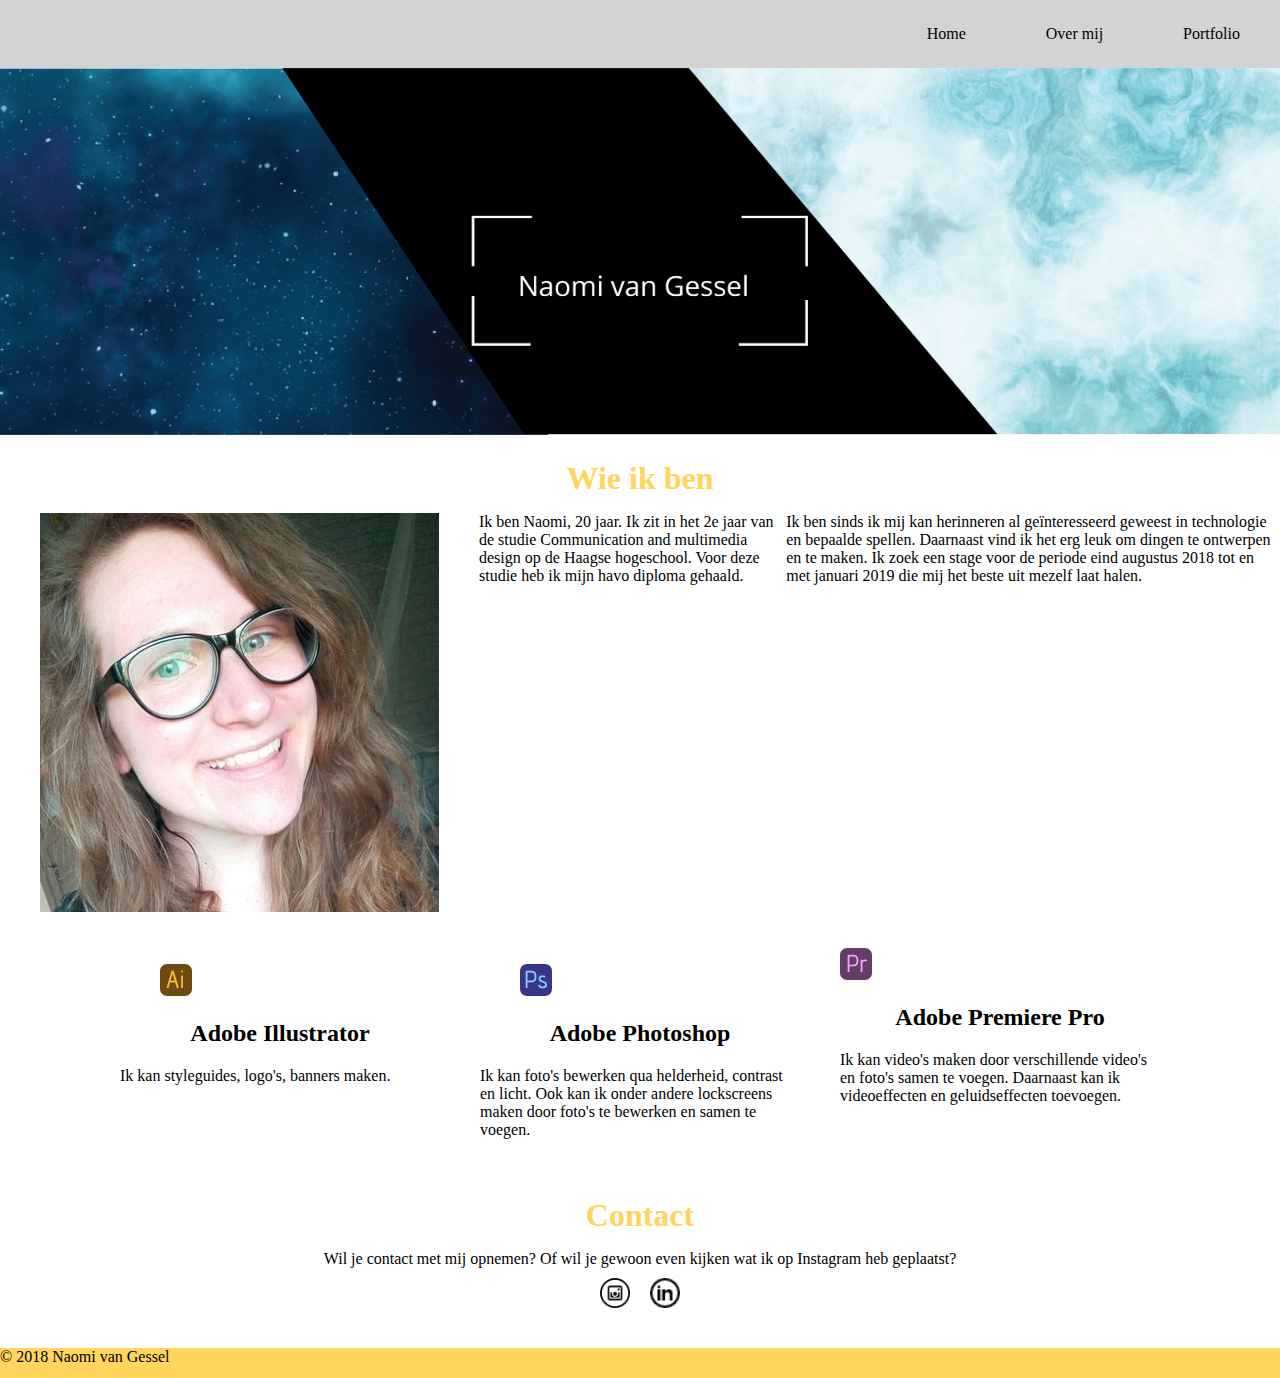
==== index.html @ d39b2806 "added images and content" ====
<!DOCTYPE html>
<html>
<head>
	<title>Naomi van Gessel</title>
	<link rel="stylesheet" type="text/css" href="css/style.css">
</head>
<body>
	<header>
    <nav>
      <ul >
        <li><a href= "index.html">Home</a></li>
        <li><a href="overmij.html">Over mij</a>
        </li>
        <li><a href= "werk.html">Portfolio</a>
        </li>
      </ul>
    </nav>
  </header>
	<main>
		<img class= "header" src="images/header.png">
		<h1 class="center">Wie ik ben</h1>
		<div class="flex">
		<figure class="flex">
			<img class= "me" src="images/me.jpg">
		</figure>
		<p >
			Ik ben Naomi, 20 jaar. Ik zit in het 2e jaar van de studie Communication and multimedia design op de Haagse hogeschool. Voor deze studie heb ik mijn havo diploma gehaald.
		</p> 
		<p>
			Ik ben sinds ik mij kan herinneren al geïnteresseerd geweest in technologie en bepaalde spellen. 
			Daarnaast vind ik het erg leuk om dingen te ontwerpen en te maken. Ik zoek een stage voor de periode eind augustus 2018 tot en met januari 2019 die mij het beste uit mezelf laat halen.
		</p>
		</div>
		<div class="container">
		<div class="info">
			<div>
				<figure>
					<img class= "image" src="images/illustrator.png">
				</figure>
				
				<h2 class="title">Adobe Illustrator</h2>
				<p>
					Ik kan styleguides, logo's, banners maken.
				</p>
			</div>
		</div>
		<div class="info">
			<div>
				<figure>
					<img class= "image" src="images/photoshop.png">	
				</figure>
				
				<h2 class="title">Adobe Photoshop</h2>
				<p>
					Ik kan foto's bewerken qua helderheid, contrast en licht. Ook kan ik onder andere lockscreens maken door foto's te bewerken en samen te voegen.
				</p>
			</div>
		</div>
		<div class="info">
			<div>
				<img class= "image" src="images/premiere.png">
				
				<h2 class="title">Adobe Premiere Pro</h2>
				<p class="text">
					Ik kan video's maken door verschillende video's en foto's samen te voegen. Daarnaast kan ik videoeffecten en geluidseffecten toevoegen.
				</p>
			</div>
		</div>
		</div>
		<h1 class="text">Contact</h1>
		<p class="text">
			Wil je contact met mij opnemen? Of wil je gewoon even kijken wat ik op Instagram heb geplaatst? 
		</p>
		<div class="projecten">
			
			<a href="https://www.instagram.com/naomzzz1998/" target="blank"><img class= "icon" src="images/instagram.png"></a>
			<a href="https://www.linkedin.com/in/naomi-van-gessel-7b87a912a/" target="blank"><img class= "icon" src="images/linkedin.png"></a>
		</div>
	</main>
	<footer>
		<p class="copyright">&copy; 2018 Naomi van Gessel</p>
	</footer>
</body>
</html>
---- css/style.css ----
@import url("navigatie.css");
*{
  font-family: "Open sans";
}

h1{
	font-family: "Typewriter";
	color: #FFD55D;
}

.flex{
	display: flex;
}

.column{
	width: 50%;
}

.center{
	display: flex;
	justify-content: center;
	margin-bottom: 0px;
}

.image{
	margin-right: auto;
	margin-left: auto;
}

.container{
	display: flex;
	flex-direction: row;
	justify-content: center;
}

.info{
	width: 25%;
	margin: 20px;
}


.title{
	display: flex;
	justify-content: center;
}

.projecten{
	display: flex;
	justify-content: center;
	margin-top: 10px;
}

.text{
	display: flex;
	justify-content: center;
	margin-bottom: 0px;
}

.header{
	width: 100%;
}

.icon{
	width: 30px;
	height: 30px;
	margin-left: 10px;
	margin-right: 10px;
	margin-bottom: 20px;
}

.me_{
	width: 50%;
	height: 70%;
}

.paragraph{
	margin-left: auto;
	margin-right: auto;
	width: 40%;
}

.wrap{
	width: 32px;
	height: 32px;
	display: flex;
	justify-content: center;
}

.lockscreen{
	width: 70%;
}

footer{
	background-color: #FFD55D;
	color: black;
	margin: 0px;
	height: 30px;
}
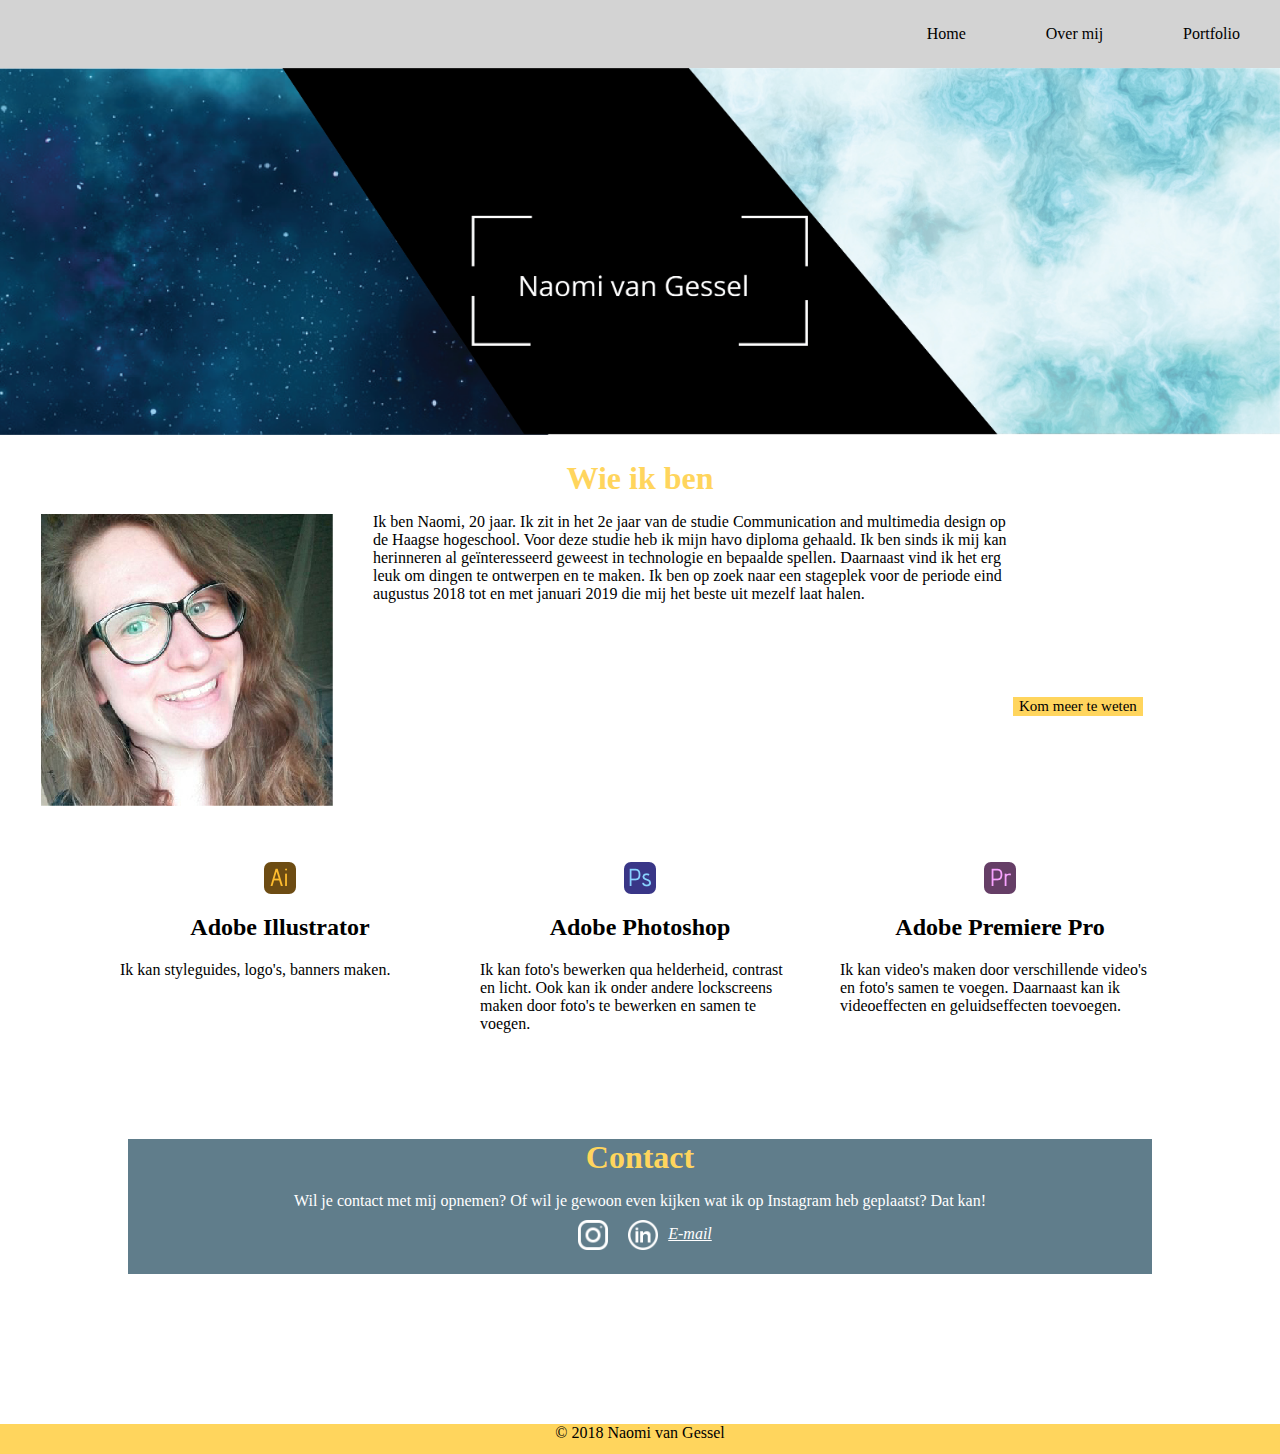
==== commit b1959ef5: "added projects" ====
--- a/index.html
+++ b/index.html
@@ -23,20 +23,19 @@
 		<figure class="flex">
 			<img class= "me" src="images/me.jpg">
 		</figure>
-		<p >
+		<p class="column">
 			Ik ben Naomi, 20 jaar. Ik zit in het 2e jaar van de studie Communication and multimedia design op de Haagse hogeschool. Voor deze studie heb ik mijn havo diploma gehaald.
-		</p> 
-		<p>
 			Ik ben sinds ik mij kan herinneren al geïnteresseerd geweest in technologie en bepaalde spellen. 
-			Daarnaast vind ik het erg leuk om dingen te ontwerpen en te maken. Ik zoek een stage voor de periode eind augustus 2018 tot en met januari 2019 die mij het beste uit mezelf laat halen.
+			Daarnaast vind ik het erg leuk om dingen te ontwerpen en te maken. Ik ben op zoek naar een stageplek voor de periode eind augustus 2018 tot en met januari 2019 die mij het beste uit mezelf laat halen.
 		</p>
+		<a href="overmij.html"><button>Kom meer te weten</button></a>
 		</div>
 		<div class="container">
 		<div class="info">
 			<div>
-				<figure>
+				<div class="image-container">
 					<img class= "image" src="images/illustrator.png">
-				</figure>
+				</div>
 				
 				<h2 class="title">Adobe Illustrator</h2>
 				<p>
@@ -46,9 +45,9 @@
 		</div>
 		<div class="info">
 			<div>
-				<figure>
-					<img class= "image" src="images/photoshop.png">	
-				</figure>
+				<div class="image-container">
+					<img src="images/photoshop.png">	
+				</div>
 				
 				<h2 class="title">Adobe Photoshop</h2>
 				<p>
@@ -58,7 +57,10 @@
 		</div>
 		<div class="info">
 			<div>
-				<img class= "image" src="images/premiere.png">
+				<div class="image-container">
+					<img src="images/premiere.png">
+				</div>
+				
 				
 				<h2 class="title">Adobe Premiere Pro</h2>
 				<p class="text">
@@ -67,18 +69,25 @@
 			</div>
 		</div>
 		</div>
-		<h1 class="text">Contact</h1>
+		<div class="color">
+			<h1 class="text">Contact</h1>
 		<p class="text">
-			Wil je contact met mij opnemen? Of wil je gewoon even kijken wat ik op Instagram heb geplaatst? 
+			Wil je contact met mij opnemen? Of wil je gewoon even kijken wat ik op Instagram heb geplaatst? Dat kan!
 		</p>
 		<div class="projecten">
 			
 			<a href="https://www.instagram.com/naomzzz1998/" target="blank"><img class= "icon" src="images/instagram.png"></a>
 			<a href="https://www.linkedin.com/in/naomi-van-gessel-7b87a912a/" target="blank"><img class= "icon" src="images/linkedin.png"></a>
+			<address>
+				<a class ="exeption" href="mailto:naomivangessel@hotmail.com">E-mail</a>
+			</address>
+			
 		</div>
+		</div>
+		
 	</main>
 	<footer>
-		<p class="copyright">&copy; 2018 Naomi van Gessel</p>
+		<p class="title">&copy; 2018 Naomi van Gessel</p>
 	</footer>
 </body>
 </html>--- a/css/style.css
+++ b/css/style.css
@@ -4,16 +4,25 @@
 }
 
 h1{
-	font-family: "Typewriter";
+	font-family: "League Spartan";
 	color: #FFD55D;
 }
 
+h3{
+	font-size: 18px;
+}
 .flex{
 	display: flex;
 }
 
 .column{
 	width: 50%;
+}
+
+.column2{
+	width: 50%;
+	margin-left: auto;
+	margin-right: auto;
 }
 
 .center{
@@ -31,6 +40,7 @@
 	display: flex;
 	flex-direction: row;
 	justify-content: center;
+	margin-top: 20px;
 }
 
 .info{
@@ -90,9 +100,86 @@
 	width: 70%;
 }
 
+.campagne{
+	width: 30%;
+}
+
+.campaign{
+	display: flex;
+	flex-direction: row;
+}
+
+.color{
+	background-color: #607D8B;
+	color: white;
+	width: 80%;
+	margin-left: auto;
+	margin-right: auto;
+	margin-top: 70px;
+}
+
+.image-container{
+	display: flex;
+    align-items: center;
+    justify-content: center;
+}
+
+.exeption{
+	color: white;
+}
+
+.shadowhunters{
+	margin-left: 70px;
+}
+
+address{
+	margin-top: 5px;
+}
+
 footer{
 	background-color: #FFD55D;
 	color: black;
-	margin: 0px;
+	margin-top: 150px;
+	margin-bottom: 0px;
 	height: 30px;
+}
+
+.project{
+	width: 80%;
+}
+
+
+.portfolio{
+	height: 100%;
+	background-color: #F48FB1;
+}
+
+.other{
+	height: 100%;
+	background-color: #90CAF9;
+}
+
+.others{
+	height: 100%;
+	background-color: #BCAAA4;
+}
+
+.design{
+	margin-left: 35px;
+}
+
+.image_{
+	width: 80%;
+}
+
+button{
+	background-color: #FFD55D;
+	border: none;
+	font-size: 15px;
+	margin-top: 200px;
+}
+
+.imperium{
+	margin-left: auto;
+	margin-right: auto;
 }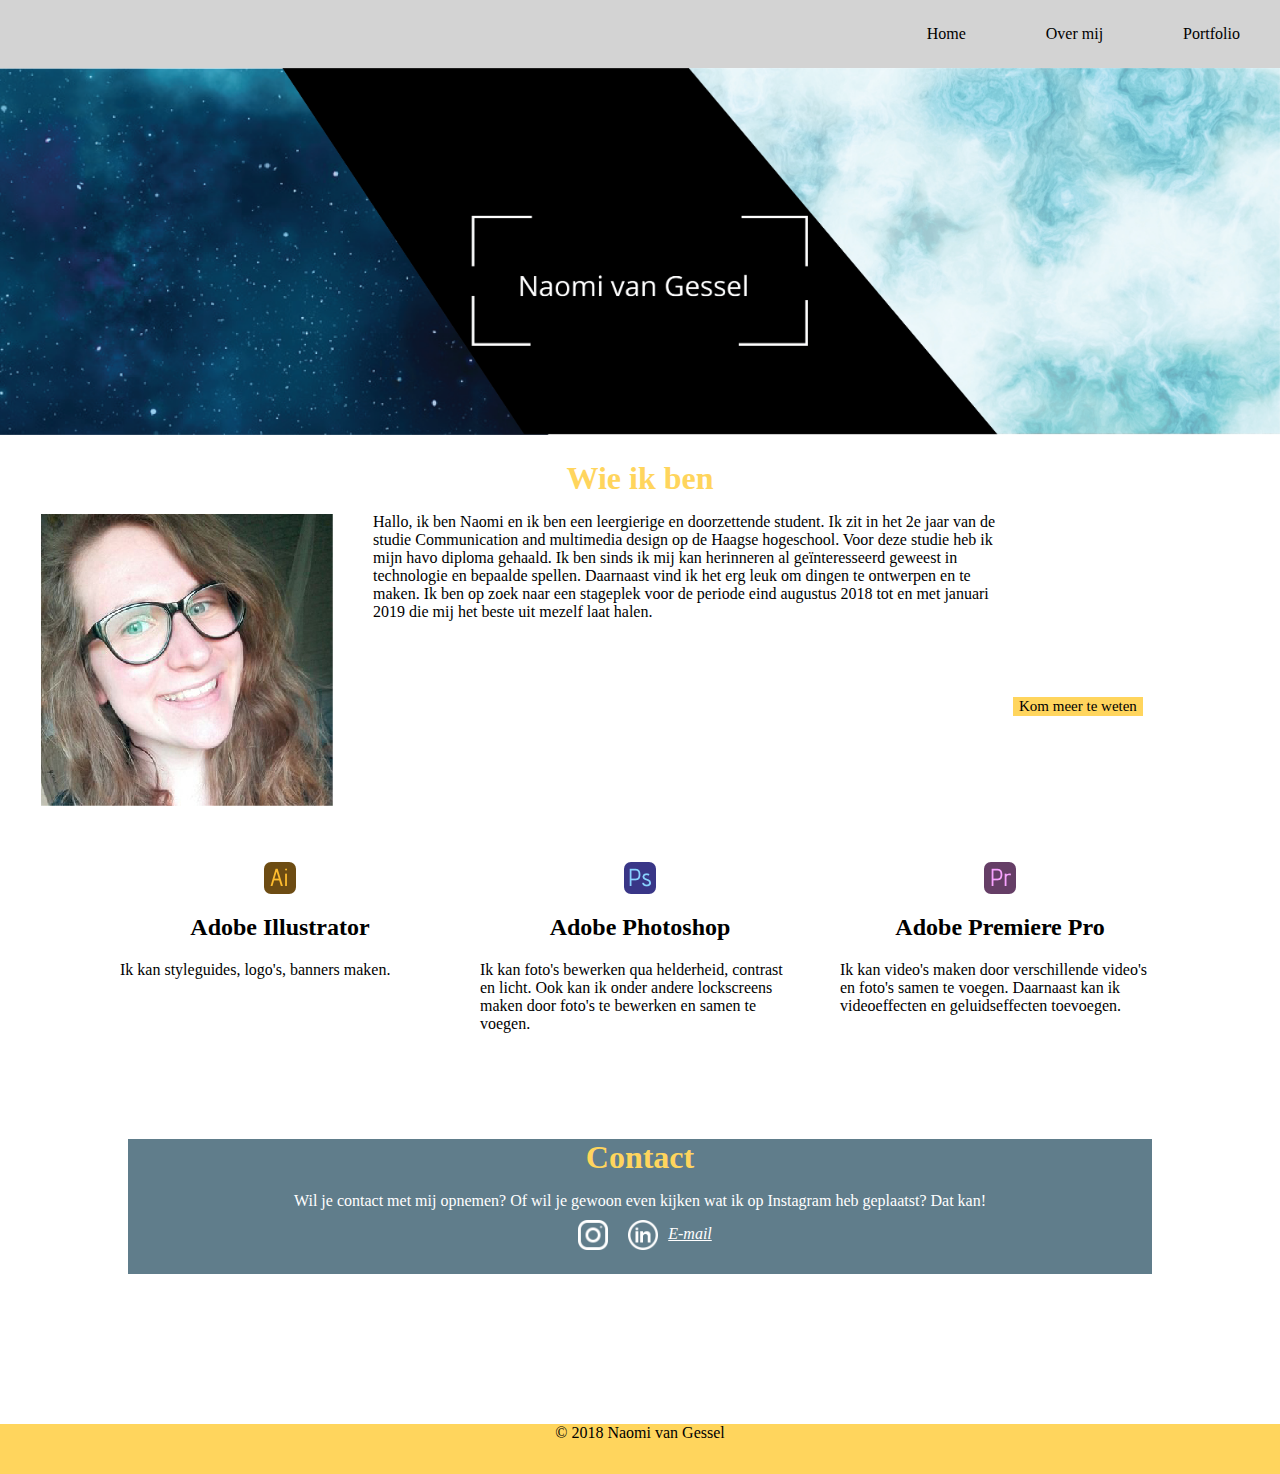
==== commit c174110f: "changed text" ====
--- a/index.html
+++ b/index.html
@@ -2,6 +2,7 @@
 <html>
 <head>
 	<title>Naomi van Gessel</title>
+	<meta name="viewport" content="width=device-width, initial-scale=1">
 	<link rel="stylesheet" type="text/css" href="css/style.css">
 </head>
 <body>
@@ -24,7 +25,7 @@
 			<img class= "me" src="images/me.jpg">
 		</figure>
 		<p class="column">
-			Ik ben Naomi, 20 jaar. Ik zit in het 2e jaar van de studie Communication and multimedia design op de Haagse hogeschool. Voor deze studie heb ik mijn havo diploma gehaald.
+			Hallo, ik ben Naomi en ik ben een leergierige en doorzettende student. Ik zit in het 2e jaar van de studie Communication and multimedia design op de Haagse hogeschool. Voor deze studie heb ik mijn havo diploma gehaald.
 			Ik ben sinds ik mij kan herinneren al geïnteresseerd geweest in technologie en bepaalde spellen. 
 			Daarnaast vind ik het erg leuk om dingen te ontwerpen en te maken. Ik ben op zoek naar een stageplek voor de periode eind augustus 2018 tot en met januari 2019 die mij het beste uit mezelf laat halen.
 		</p>
--- a/css/style.css
+++ b/css/style.css
@@ -141,7 +141,7 @@
 	color: black;
 	margin-top: 150px;
 	margin-bottom: 0px;
-	height: 30px;
+	height: 50px;
 }
 
 .project{
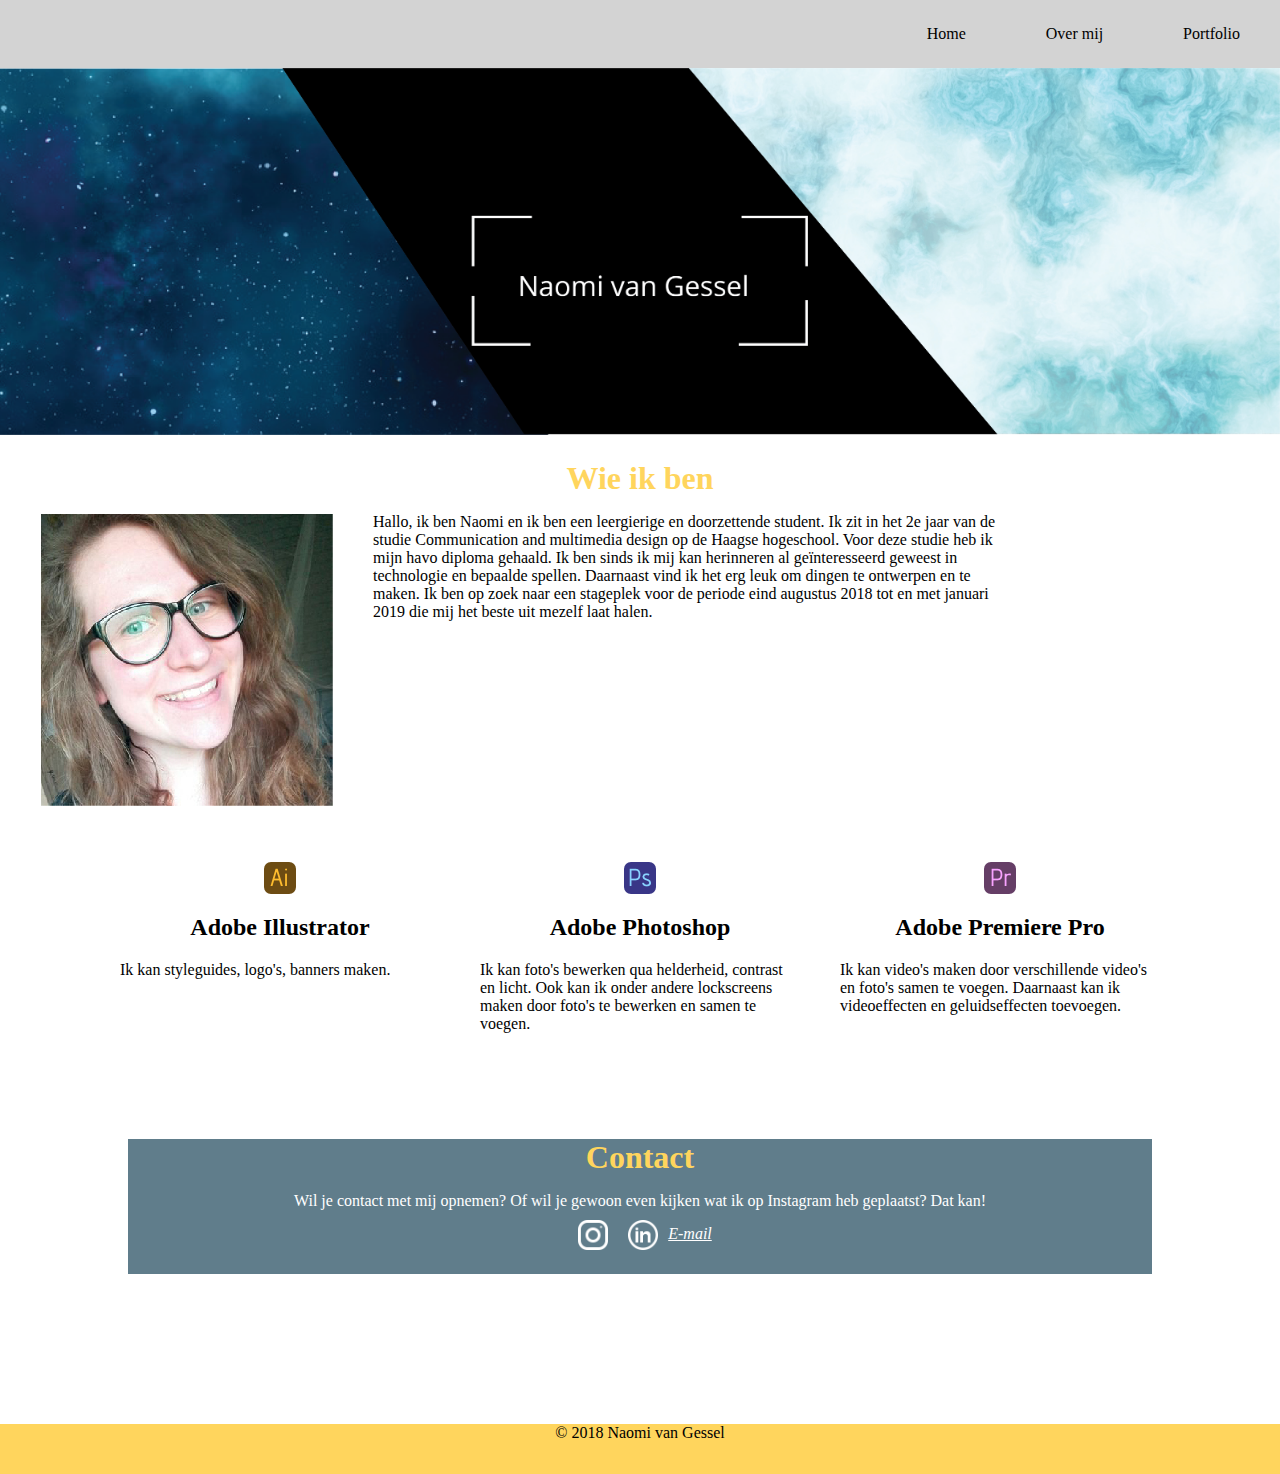
==== commit 8272519d: "deleted button" ====
--- a/index.html
+++ b/index.html
@@ -29,7 +29,6 @@
 			Ik ben sinds ik mij kan herinneren al geïnteresseerd geweest in technologie en bepaalde spellen. 
 			Daarnaast vind ik het erg leuk om dingen te ontwerpen en te maken. Ik ben op zoek naar een stageplek voor de periode eind augustus 2018 tot en met januari 2019 die mij het beste uit mezelf laat halen.
 		</p>
-		<a href="overmij.html"><button>Kom meer te weten</button></a>
 		</div>
 		<div class="container">
 		<div class="info">
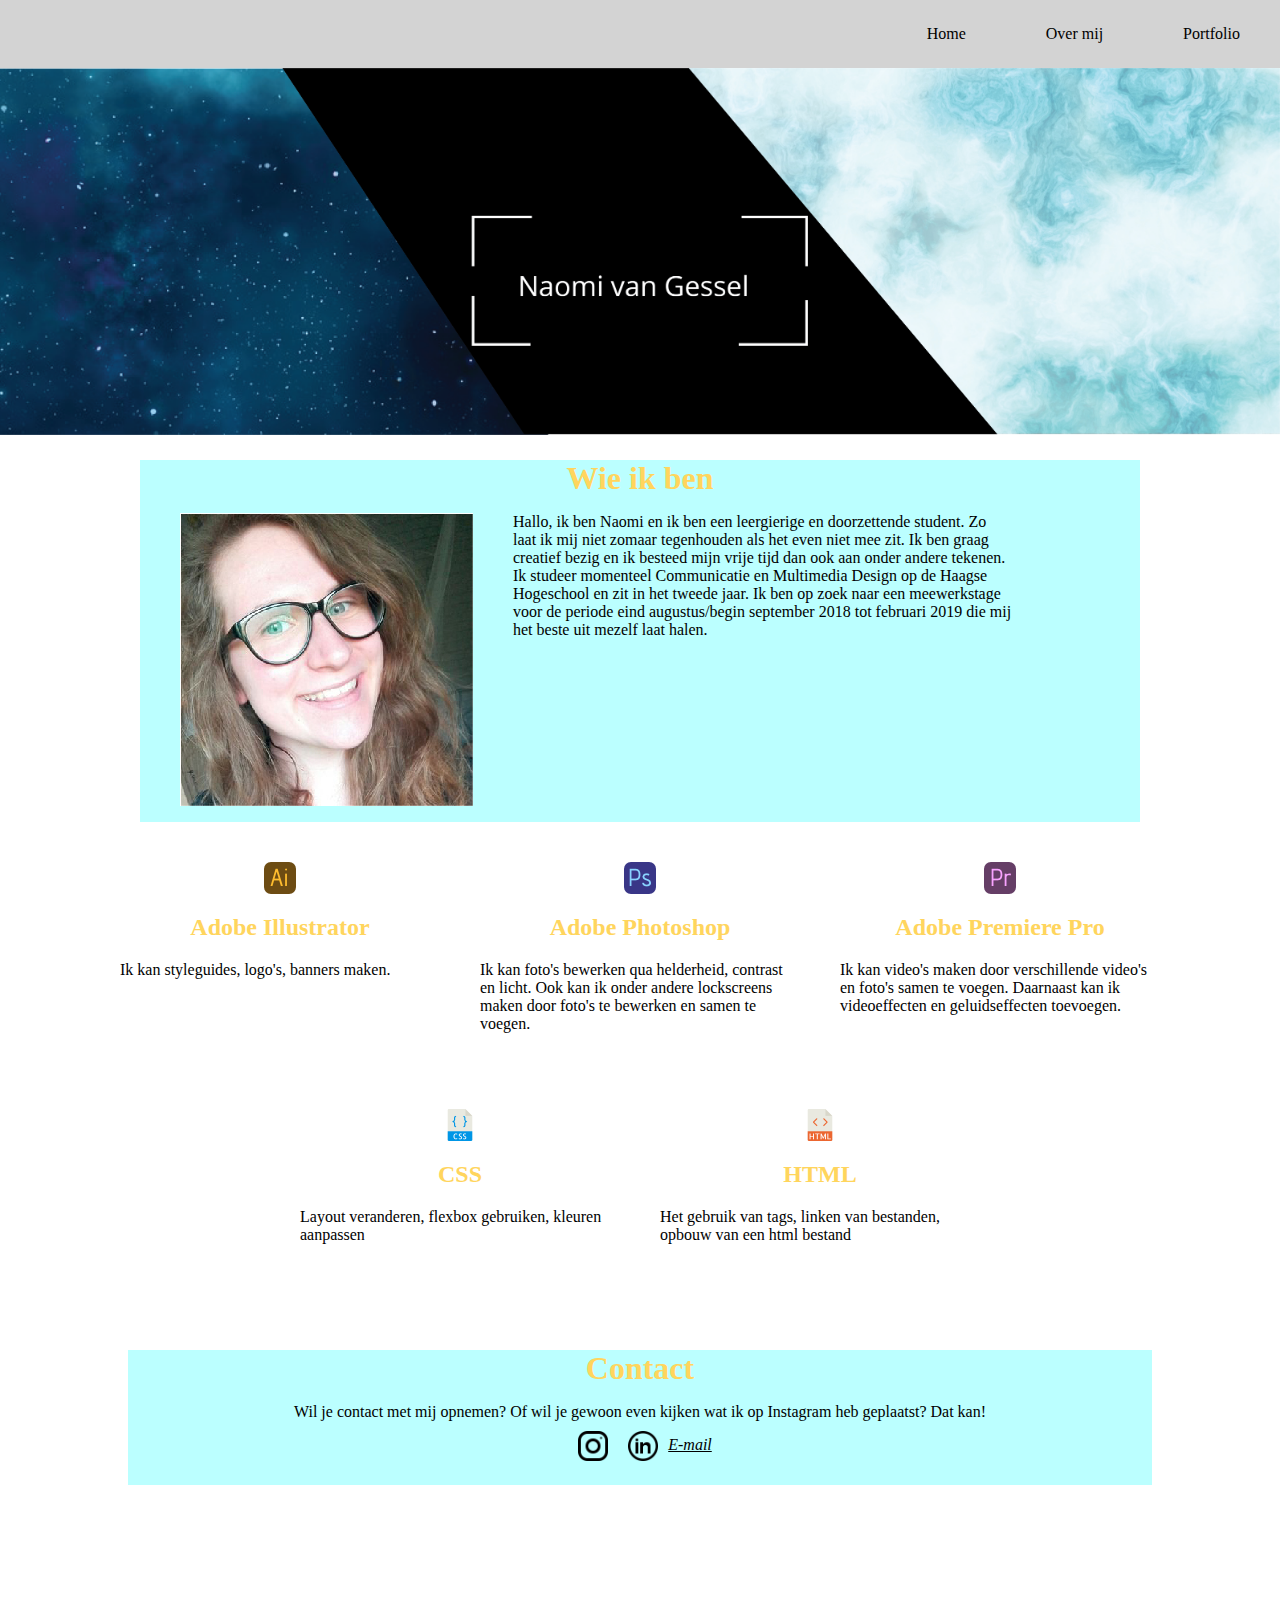
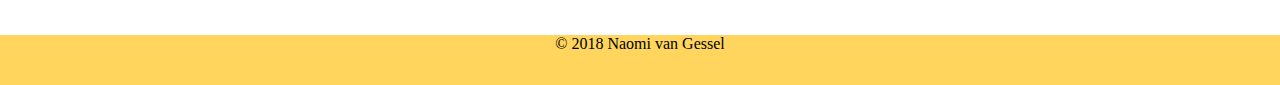
==== commit 348bef93: "made changes" ====
--- a/index.html
+++ b/index.html
@@ -19,17 +19,18 @@
   </header>
 	<main>
 		<img class= "header" src="images/header.png">
-		<h1 class="center">Wie ik ben</h1>
+		<div class="extra">
+			<h1 class="center">Wie ik ben</h1>
 		<div class="flex">
 		<figure class="flex">
 			<img class= "me" src="images/me.jpg">
 		</figure>
 		<p class="column">
-			Hallo, ik ben Naomi en ik ben een leergierige en doorzettende student. Ik zit in het 2e jaar van de studie Communication and multimedia design op de Haagse hogeschool. Voor deze studie heb ik mijn havo diploma gehaald.
-			Ik ben sinds ik mij kan herinneren al geïnteresseerd geweest in technologie en bepaalde spellen. 
-			Daarnaast vind ik het erg leuk om dingen te ontwerpen en te maken. Ik ben op zoek naar een stageplek voor de periode eind augustus 2018 tot en met januari 2019 die mij het beste uit mezelf laat halen.
+			Hallo, ik ben Naomi en ik ben een leergierige en doorzettende student. Zo laat ik mij niet zomaar tegenhouden als het even niet mee zit. Ik ben graag creatief bezig en ik besteed mijn vrije tijd dan ook aan onder andere tekenen. Ik studeer momenteel Communicatie en Multimedia Design op de Haagse Hogeschool en zit in het tweede jaar. Ik ben op zoek naar een meewerkstage voor de periode eind augustus/begin september 2018 tot februari 2019 die mij het beste uit mezelf laat halen.
 		</p>
 		</div>
+		</div>
+		
 		<div class="container">
 		<div class="info">
 			<div>
@@ -69,6 +70,32 @@
 			</div>
 		</div>
 		</div>
+		<div class="container">
+		<div class="info">
+			<div>
+				<div class="image-container">
+					<img class= "image" src="images/css.png">
+				</div>
+				
+				<h2 class="title">CSS</h2>
+				<p>
+					Layout veranderen, flexbox gebruiken, kleuren aanpassen
+				</p>
+			</div>
+		</div>
+		<div class="info">
+			<div>
+				<div class="image-container">
+					<img src="images/html.png">	
+				</div>
+				
+				<h2 class="title">HTML</h2>
+				<p>
+					Het gebruik van tags, linken van bestanden, opbouw van een html bestand
+				</p>
+			</div>
+		</div>
+		</div>
 		<div class="color">
 			<h1 class="text">Contact</h1>
 		<p class="text">
--- a/css/style.css
+++ b/css/style.css
@@ -3,7 +3,7 @@
   font-family: "Open sans";
 }
 
-h1{
+h1, h2{
 	font-family: "League Spartan";
 	color: #FFD55D;
 }
@@ -34,6 +34,12 @@
 .image{
 	margin-right: auto;
 	margin-left: auto;
+}
+
+.image1{
+	margin-right: auto;
+	margin-left: auto;
+	padding: 40px;
 }
 
 .container{
@@ -110,8 +116,8 @@
 }
 
 .color{
-	background-color: #607D8B;
-	color: white;
+	background-color: #BBFFFF;
+	color: black;
 	width: 80%;
 	margin-left: auto;
 	margin-right: auto;
@@ -125,7 +131,7 @@
 }
 
 .exeption{
-	color: white;
+	color: black;
 }
 
 .shadowhunters{
@@ -182,4 +188,10 @@
 .imperium{
 	margin-left: auto;
 	margin-right: auto;
+}
+
+.extra{
+	background-color: #BBFFFF;
+	width: 1000px;
+	margin: auto;
 }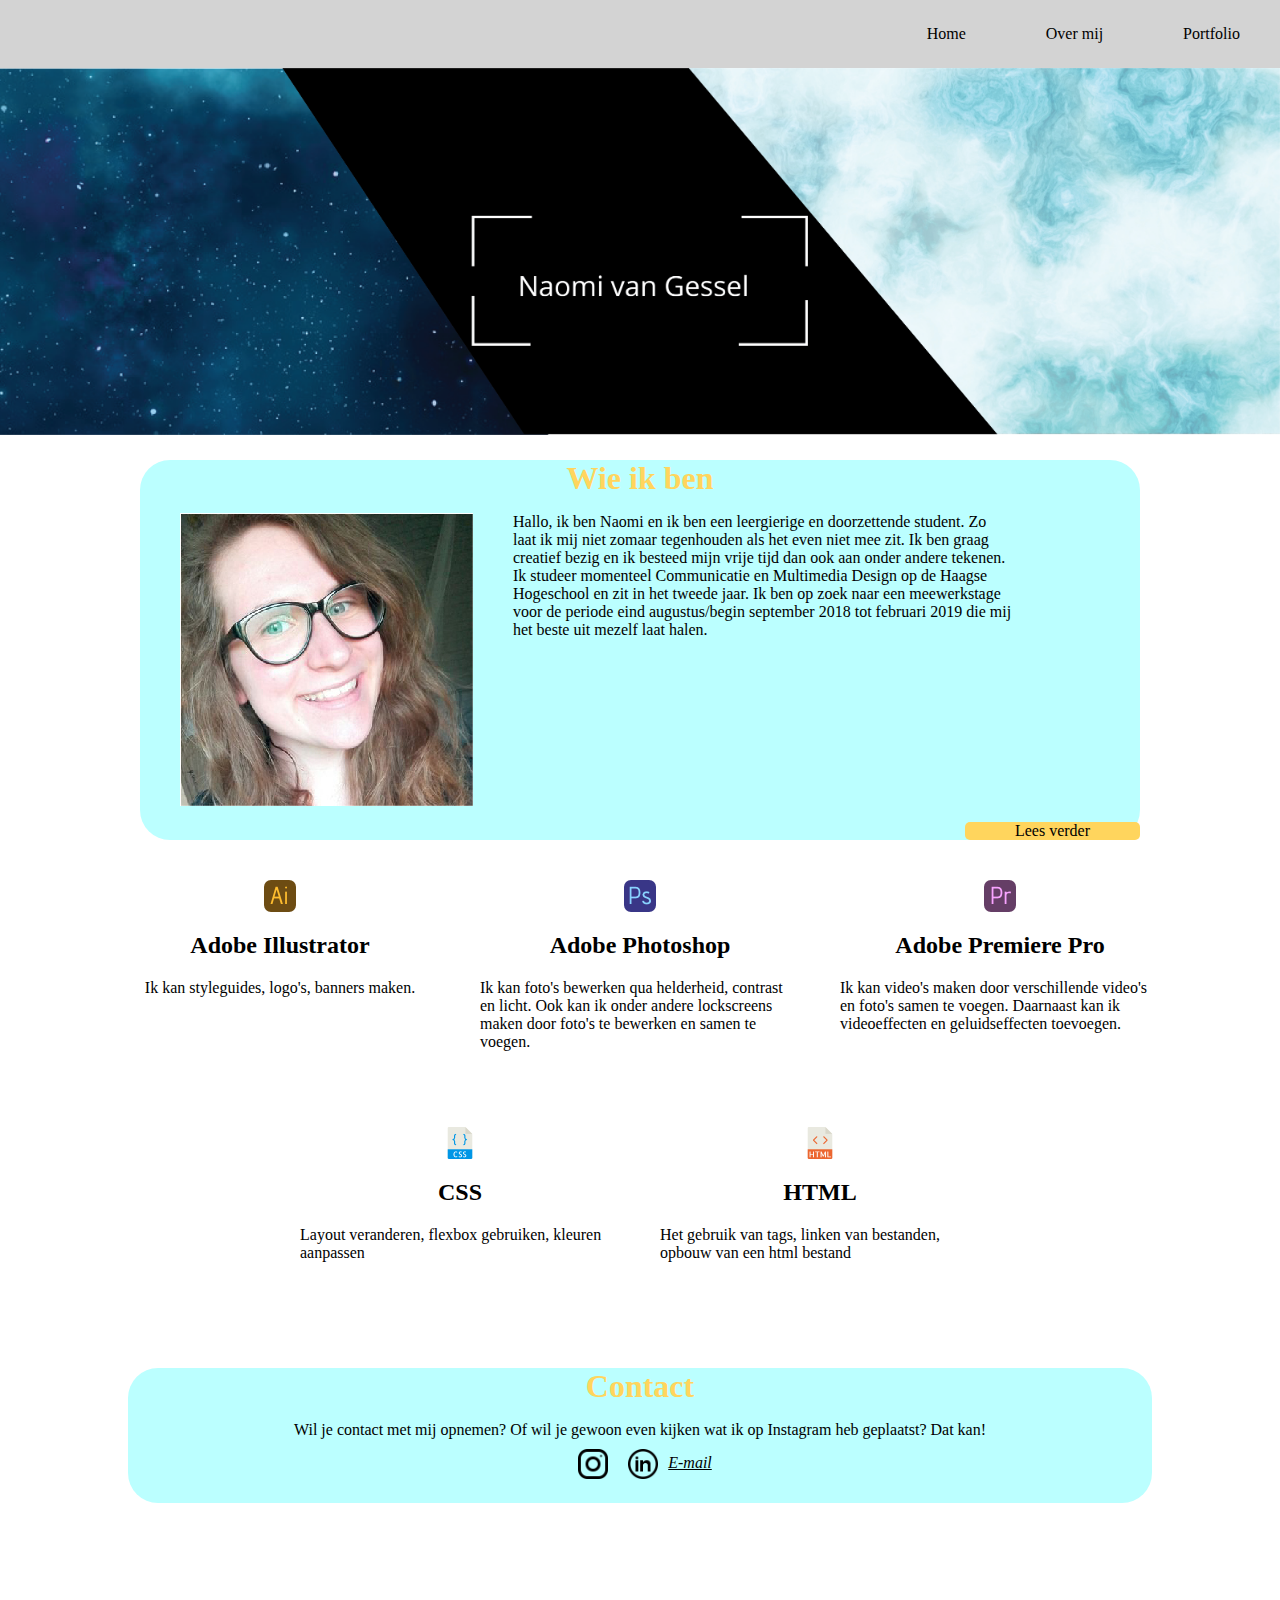
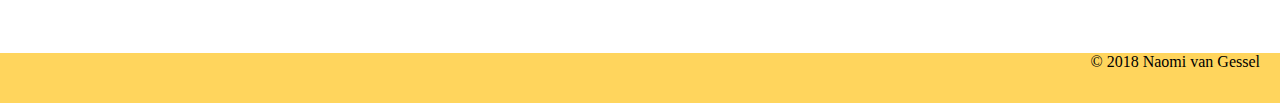
==== commit b9868ea2: "styling" ====
--- a/index.html
+++ b/index.html
@@ -29,6 +29,7 @@
 			Hallo, ik ben Naomi en ik ben een leergierige en doorzettende student. Zo laat ik mij niet zomaar tegenhouden als het even niet mee zit. Ik ben graag creatief bezig en ik besteed mijn vrije tijd dan ook aan onder andere tekenen. Ik studeer momenteel Communicatie en Multimedia Design op de Haagse Hogeschool en zit in het tweede jaar. Ik ben op zoek naar een meewerkstage voor de periode eind augustus/begin september 2018 tot februari 2019 die mij het beste uit mezelf laat halen.
 		</p>
 		</div>
+		<a class= "lezen" href="overmij.html">Lees verder</a>
 		</div>
 		
 		<div class="container">
@@ -39,7 +40,7 @@
 				</div>
 				
 				<h2 class="title">Adobe Illustrator</h2>
-				<p>
+				<p class="text">
 					Ik kan styleguides, logo's, banners maken.
 				</p>
 			</div>
@@ -114,7 +115,7 @@
 		
 	</main>
 	<footer>
-		<p class="title">&copy; 2018 Naomi van Gessel</p>
+		<p class="copyright">&copy; 2018 Naomi van Gessel</p>
 	</footer>
 </body>
 </html>--- a/css/style.css
+++ b/css/style.css
@@ -3,9 +3,13 @@
   font-family: "Open sans";
 }
 
-h1, h2{
+h1{
 	font-family: "League Spartan";
 	color: #FFD55D;
+}
+
+h2{
+	color: black;
 }
 
 h3{
@@ -54,6 +58,19 @@
 	margin: 20px;
 }
 
+.lezen{
+	display: flex;
+	justify-content: flex-end;
+	text-decoration: none;
+	color: black;
+	background-color: #FFD55D;
+	display: block;
+	border-radius: 5px;
+	width: 175px;
+	text-align: center;
+	margin-left: auto;
+	margin-bottom: 20px;
+}
 
 .title{
 	display: flex;
@@ -122,6 +139,7 @@
 	margin-left: auto;
 	margin-right: auto;
 	margin-top: 70px;
+	border-radius: 30px;
 }
 
 .image-container{
@@ -150,6 +168,12 @@
 	height: 50px;
 }
 
+.copyright{
+	display: flex;
+	justify-content: flex-end;
+	margin-right: 20px;
+}
+
 .project{
 	width: 80%;
 }
@@ -158,16 +182,20 @@
 .portfolio{
 	height: 100%;
 	background-color: #F48FB1;
+	border-radius: 20px;
 }
 
 .other{
 	height: 100%;
 	background-color: #90CAF9;
-}
+	border-radius: 20px;
+}
+
 
 .others{
 	height: 100%;
-	background-color: #BCAAA4;
+	background-color: #FCE4EC;
+	border-radius: 20px;
 }
 
 .design{
@@ -194,4 +222,9 @@
 	background-color: #BBFFFF;
 	width: 1000px;
 	margin: auto;
+	border-radius: 30px;
+}
+
+@media screen and (max-width: 992px) {
+ 
 }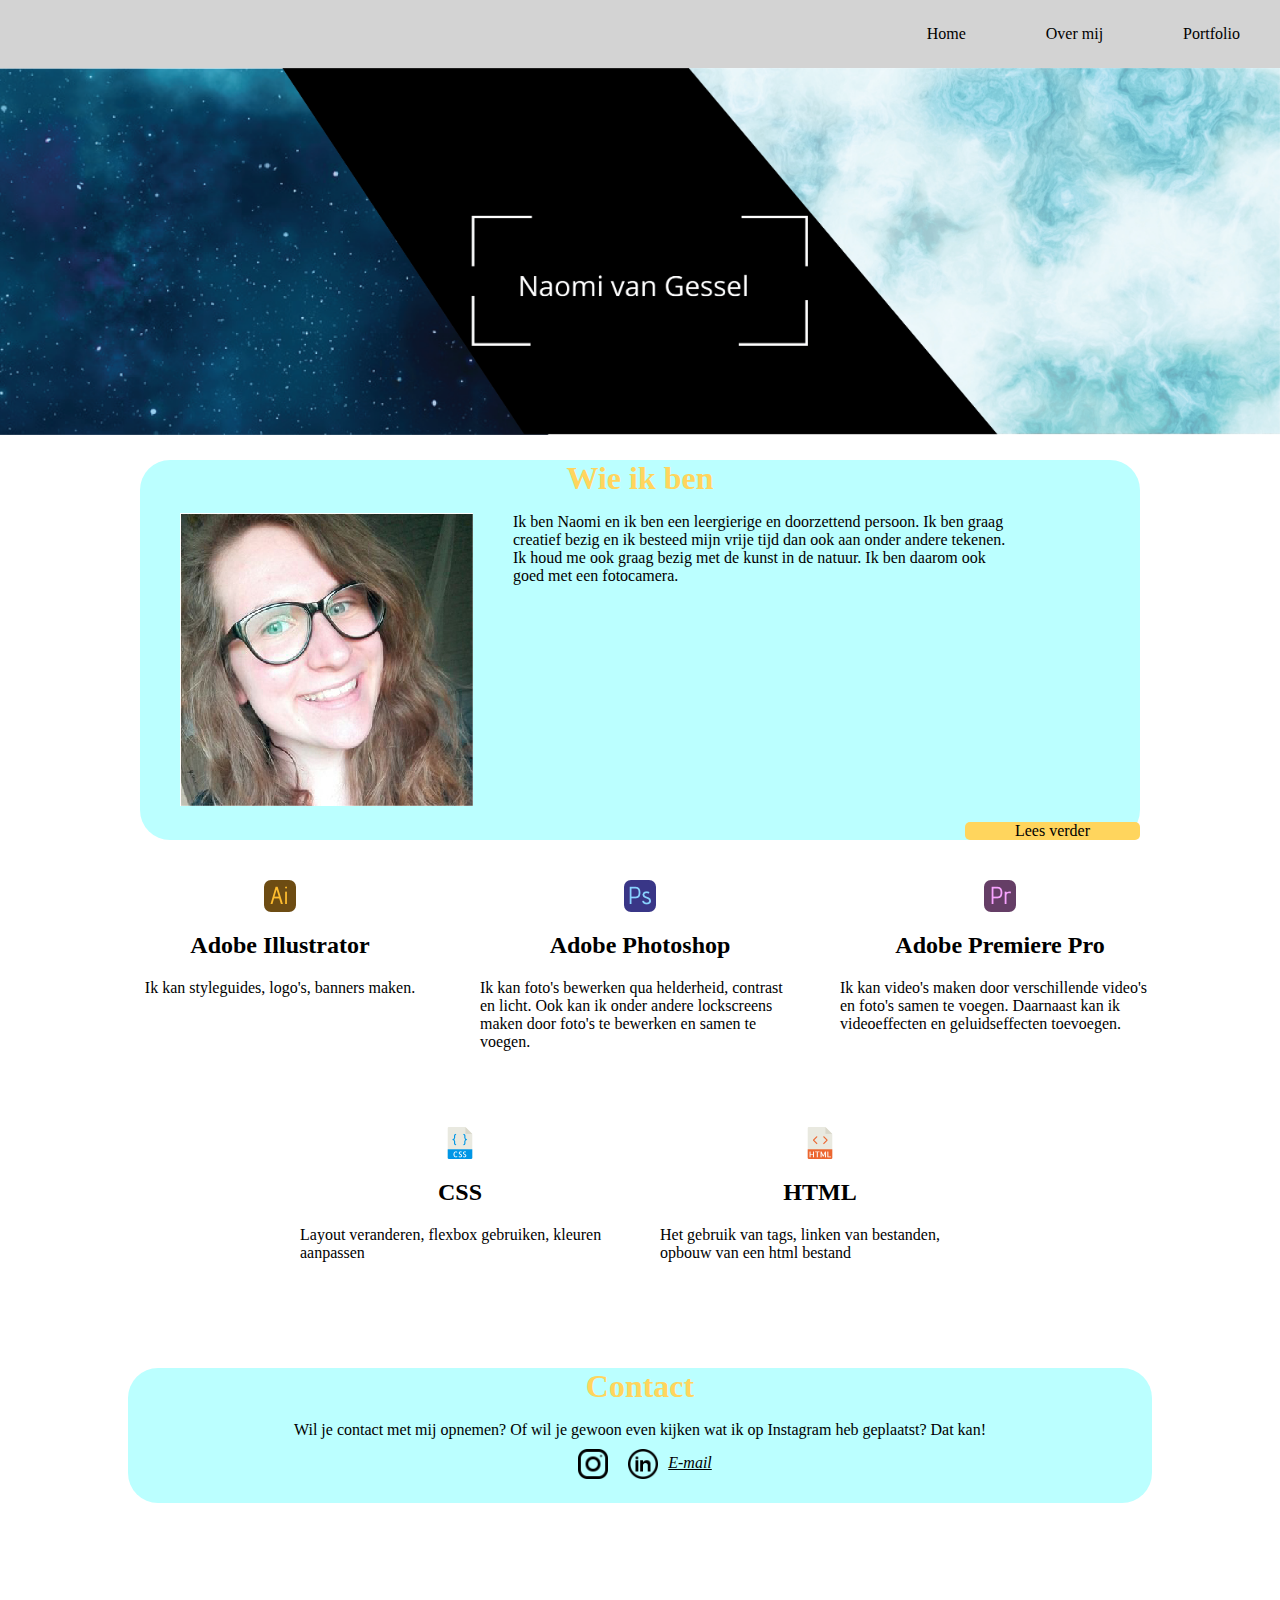
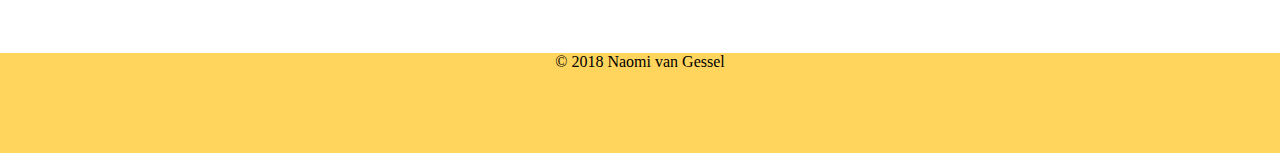
==== commit 4a739d99: "tekst" ====
--- a/index.html
+++ b/index.html
@@ -8,7 +8,7 @@
 <body>
 	<header>
     <nav>
-      <ul >
+      <ul>
         <li><a href= "index.html">Home</a></li>
         <li><a href="overmij.html">Over mij</a>
         </li>
@@ -26,7 +26,7 @@
 			<img class= "me" src="images/me.jpg">
 		</figure>
 		<p class="column">
-			Hallo, ik ben Naomi en ik ben een leergierige en doorzettende student. Zo laat ik mij niet zomaar tegenhouden als het even niet mee zit. Ik ben graag creatief bezig en ik besteed mijn vrije tijd dan ook aan onder andere tekenen. Ik studeer momenteel Communicatie en Multimedia Design op de Haagse Hogeschool en zit in het tweede jaar. Ik ben op zoek naar een meewerkstage voor de periode eind augustus/begin september 2018 tot februari 2019 die mij het beste uit mezelf laat halen.
+			Ik ben Naomi en ik ben een leergierige en doorzettend persoon. Ik ben graag creatief bezig en ik besteed mijn vrije tijd dan ook aan onder andere tekenen. Ik houd me ook graag bezig met de kunst in de natuur. Ik ben daarom ook goed met een fotocamera. 
 		</p>
 		</div>
 		<a class= "lezen" href="overmij.html">Lees verder</a>
--- a/css/style.css
+++ b/css/style.css
@@ -165,13 +165,12 @@
 	color: black;
 	margin-top: 150px;
 	margin-bottom: 0px;
-	height: 50px;
+	height: 100px;
 }
 
 .copyright{
 	display: flex;
-	justify-content: flex-end;
-	margin-right: 20px;
+	justify-content: center;
 }
 
 .project{
@@ -181,20 +180,20 @@
 
 .portfolio{
 	height: 100%;
-	background-color: #F48FB1;
+	background-color: #FCE4EC;
 	border-radius: 20px;
 }
 
 .other{
 	height: 100%;
-	background-color: #90CAF9;
+	background-color: #E3F2FD;
 	border-radius: 20px;
 }
 
 
 .others{
 	height: 100%;
-	background-color: #FCE4EC;
+	background-color: #EFEBE9;
 	border-radius: 20px;
 }
 
@@ -225,6 +224,11 @@
 	border-radius: 30px;
 }
 
+.extras{
+	width: 1000px;
+	margin: auto;
+}
+
 @media screen and (max-width: 992px) {
  
 }